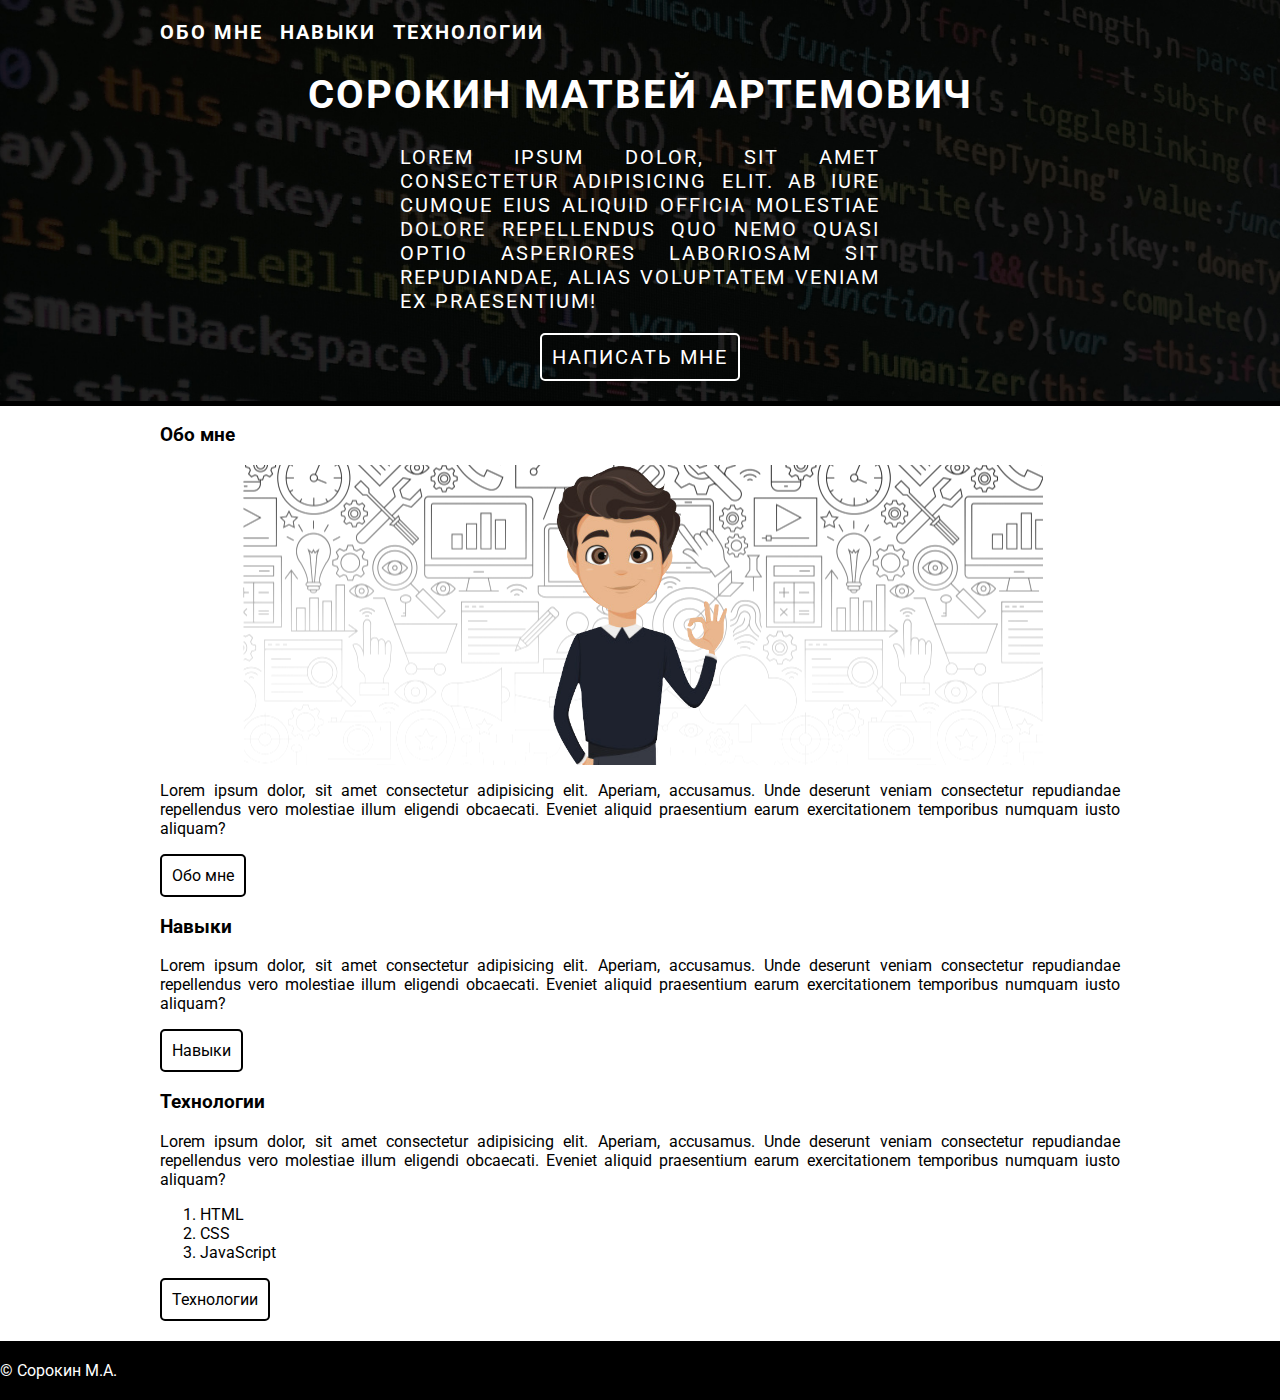
==== index.html @ dc4072ab "lab1" ====
<!DOCTYPE html>
<html lang="ru">
  <head>
    <meta charset="utf-8" />
    <link rel="preconnect" href="https://fonts.googleapis.com" />
    <link rel="preconnect" href="https://fonts.gstatic.com" crossorigin />
    <link rel="preconnect" href="https://fonts.googleapis.com" />
    <link rel="preconnect" href="https://fonts.gstatic.com" crossorigin />
    <link
      href="https://fonts.googleapis.com/css2?family=League+Spartan:wght@400;700&family=Roboto:wght@400;700&display=swap"
      rel="stylesheet"
    />
    <title>Веб-разработчик</title>
    <link rel="stylesheet" href="style.css" />
  </head>

  <!--при разметке полей учитывать, что есть еще внешние (margin) и внутренние отступы-->
  <body>
    <header class="header">
      <!--div - универсальный кирпичик, в нем может быть все, что угодно-->
      <div class="container">
        <nav class="main-menu">
          <ul>
            <li><a href="#about">Обо мне</a></li>
            <!--якорные ссылки-->
            <li><a href="#skills">Навыки</a></li>
            <li><a href="#tech">Технологии</a></li>
          </ul>
        </nav>
        <div class="text-center">
          <h1 class="text-upper">Сорокин Матвей Артемович</h1>
          <p class="w-50 mx-auto">
            Lorem ipsum dolor, sit amet consectetur adipisicing elit. Ab iure
            cumque eius aliquid officia molestiae dolore repellendus quo nemo
            quasi optio asperiores laboriosam sit repudiandae, alias voluptatem
            veniam ex praesentium!
          </p>
          <a class="btn btn-white" href="mailto:sorokinmatvej688@gmail.com"
            >Написать мне</a
          >
        </div>
      </div>
    </header>

    <main>
      <!--все, что тут в стилях (main style = " "), имеет наивысший приоритет-->

      <div class="container">
        <section id="about">
          <!--добавляем идентификатор, чтобы в меню добавить ссылочки-->
          <h3>Обо мне</h3>
          <figure class="avatar">
            <img src="images/person.png" alt="Person" />
          </figure>
          <p>
            Lorem ipsum dolor, sit amet consectetur adipisicing elit. Aperiam,
            accusamus. Unde deserunt veniam consectetur repudiandae repellendus
            vero molestiae illum eligendi obcaecati. Eveniet aliquid praesentium
            earum exercitationem temporibus numquam iusto aliquam?
          </p>
          <a class="btn" href="about.html">Обо мне</a>
        </section>

        <section id="skills">
          <h3>Навыки</h3>
          <p>
            Lorem ipsum dolor, sit amet consectetur adipisicing elit. Aperiam,
            accusamus. Unde deserunt veniam consectetur repudiandae repellendus
            vero molestiae illum eligendi obcaecati. Eveniet aliquid praesentium
            earum exercitationem temporibus numquam iusto aliquam?
          </p>
          <a class="btn" href="skills.html">Навыки</a>
        </section>

        <section id="tech">
          <h3>Технологии</h3>
          <p>
            Lorem ipsum dolor, sit amet consectetur adipisicing elit. Aperiam,
            accusamus. Unde deserunt veniam consectetur repudiandae repellendus
            vero molestiae illum eligendi obcaecati. Eveniet aliquid praesentium
            earum exercitationem temporibus numquam iusto aliquam?
          </p>
          <ol>
            <li>HTML</li>
            <li>CSS</li>
            <li>JavaScript</li>
          </ol>
          <!--чтобы сгенерить список быстро пишем ol>li*3 и нажимаем enter-->
          <!-- это div с 3 секциями внутри: div>section*3 -->
          <a class="btn" href="tech.html">Технологии</a>
        </section>
      </div>
    </main>

    <footer class="footer">
      <div>&copy; Сорокин М.А.</div>
    </footer>
  </body>
</html>
---- style.css ----
body {
  margin: 0; /* убираем внешний отступ (по бокам) */
  font-family: "Roboto", sans-serif;
  /*font-family: 'Tektur', cursive; system-ui, -apple-system, BlinkMacSystemFont, 'Segoe UI', Roboto, Oxygen, Ubuntu, Cantarell, 'Open Sans', 'Helvetica Neue', sans-serif;*/
}

ul {
  padding: 0; /* убираем отступ слева от списка */
  margin: 0; /* убираем область отпуста сверху, которая образуется из-за списка */
  list-style: none; /* убираем точки */
}

.header li {
  /* добавили header, чтобы ol в body выравнивался не в одну линию, как меню*/
  display: inline; /* выравниванием меню с одну строку */
  margin-right: 10px; /* отступы между пунктами меню */
}

li:last-child {
  /* псевдокласс, last child применяется к ul, т.к. li вложен в ul*/
  margin-right: 0;
}

.header {
  /* обращение не к header, а к классу header */
  /*font-family: 'Tektur', cursive; system-ui, -apple-system, BlinkMacSystemFont, 'Segoe UI', Roboto, Oxygen, Ubuntu, Cantarell, 'Open Sans', 'Helvetica Neue', sans-serif;*/
  color: white;
  background-color: #202020;
  padding: 20px 0; /* составное свойство, чтобы не прописывать для 4 сторон отдельно */
  letter-spacing: 2px; /* добавление пробелов между буквами */
  text-transform: uppercase; /* преобразование текста в верхний регистр */
  border-bottom: 5px solid black; /* добавление нижней границы */
  box-shadow: 0px 0px 10px #ff4500(0, 0, 0, 0.5); /* добавление тени */
  /* font-size: 1em;  размер шрифта относительно родителя, 20 px - обычно стандартно,
  1em - как у родителя, если у всех будет 0.5em, то это бесконечное уменьшение у наследников*/
  font-size: 1.25rem;
  background-image: url(images/background.jpg);
  background-size: cover;
  background-repeat: no-repeat;
}

/* контекстный селектор: */
.main-menu a {
  /* применяем только к тегам а внутри меню, вложенность не имеет значения*/
  text-decoration: none; /* убираем подчеркивания */
  color: white; /* цвет ссылок */
  font-weight: bold; /* жирность начертания ссылок*/
}

p {
  text-align: justify;
}

.container {
  max-width: 75%; /* ограничиваем область nav*/
  margin: 0 auto; /* отступ сверху и снизу нам не нужен, слева и справа хотим 25% распределить автоматом*/
}

.footer {
  background-color: black;
  color: white;
  padding: 20px 0;
  margin-top: 20px;
}

.avatar {
  height: 300px;
  text-align: center;
  background-image: url(images/background1.png);
  background-repeat: no-repeat;
  background-position: center;
}

.avatar img {
  height: 100%;
}

.btn {
  text-decoration: none;
  color: black;
  border: 2px solid black;
  padding: 10px;
  border-radius: 5px;
  display: inline-block;
  transition: color 1s, border-color 1s;
}

.btn-white {
  color: white;
  border-color: white;
}

.btn:hover {
  color: blue;
  border-color: blue;
  background-color: aqua;
}

table,
th,
td {
  border: 1px solid black;
  color: #202020;
}

.text-center {
  text-align: center;
}

table {
  border-collapse: collapse;
}

th,
td {
  padding: 5px;
  text-align: center;
}

.w-50 {
  width: 50%;
}

.mx-auto {
  margin-right: auto;
  margin-left: auto;
}

.text-upper {
  text-transform: uppercase;
}
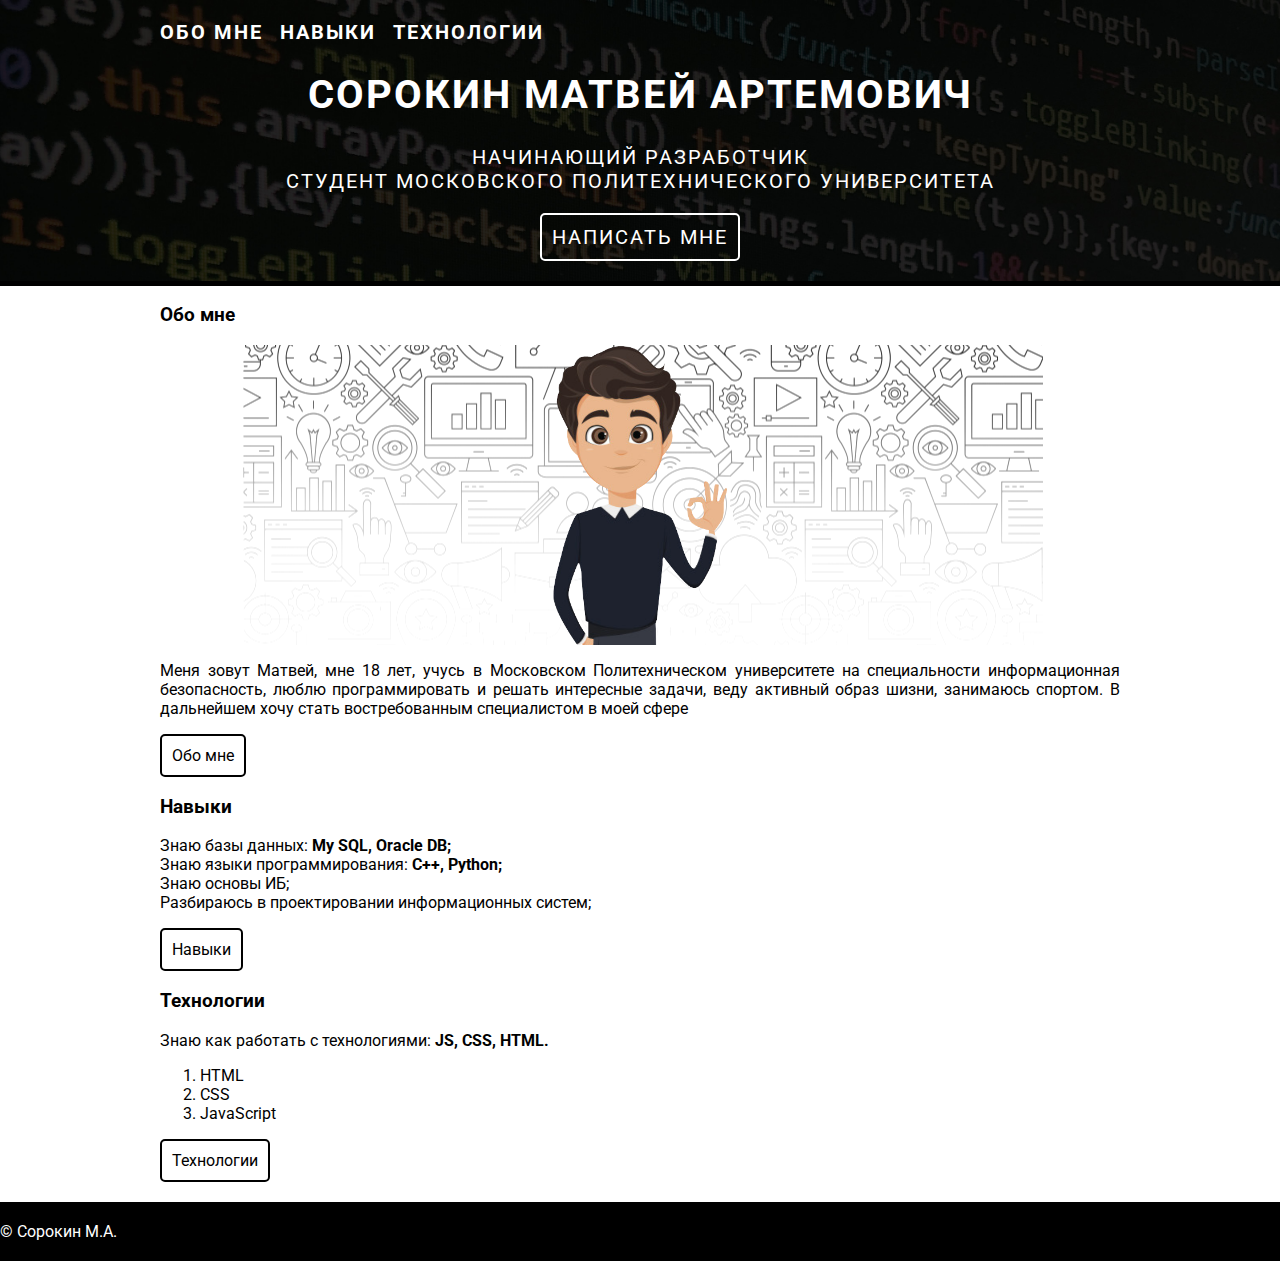
==== commit a9340b3b: "Переделанные" ====
--- a/index.html
+++ b/index.html
@@ -29,11 +29,9 @@
         </nav>
         <div class="text-center">
           <h1 class="text-upper">Сорокин Матвей Артемович</h1>
-          <p class="w-50 mx-auto">
-            Lorem ipsum dolor, sit amet consectetur adipisicing elit. Ab iure
-            cumque eius aliquid officia molestiae dolore repellendus quo nemo
-            quasi optio asperiores laboriosam sit repudiandae, alias voluptatem
-            veniam ex praesentium!
+            <p class="w-50"></p>
+            Начинающий разработчик <br> студент Московского Политехнического
+            Университета
           </p>
           <a class="btn btn-white" href="mailto:sorokinmatvej688@gmail.com"
             >Написать мне</a
@@ -53,10 +51,7 @@
             <img src="images/person.png" alt="Person" />
           </figure>
           <p>
-            Lorem ipsum dolor, sit amet consectetur adipisicing elit. Aperiam,
-            accusamus. Unde deserunt veniam consectetur repudiandae repellendus
-            vero molestiae illum eligendi obcaecati. Eveniet aliquid praesentium
-            earum exercitationem temporibus numquam iusto aliquam?
+            Меня зовут Матвей, мне 18 лет, учусь в Московском Политехническом университете на специальности информационная безопасность, люблю программировать и решать интересные задачи, веду активный образ шизни, занимаюсь спортом. В дальнейшем хочу стать востребованным специалистом в моей сфере 
           </p>
           <a class="btn" href="about.html">Обо мне</a>
         </section>
@@ -64,10 +59,10 @@
         <section id="skills">
           <h3>Навыки</h3>
           <p>
-            Lorem ipsum dolor, sit amet consectetur adipisicing elit. Aperiam,
-            accusamus. Unde deserunt veniam consectetur repudiandae repellendus
-            vero molestiae illum eligendi obcaecati. Eveniet aliquid praesentium
-            earum exercitationem temporibus numquam iusto aliquam?
+            Знаю базы данных: <b>My SQL, Oracle DB;</b> <br>
+            Знаю языки программирования: <b>C++, Python;</b> <br>
+            Знаю основы ИБ; <br>
+            Разбираюсь в проектировании информационных систем;
           </p>
           <a class="btn" href="skills.html">Навыки</a>
         </section>
@@ -75,10 +70,7 @@
         <section id="tech">
           <h3>Технологии</h3>
           <p>
-            Lorem ipsum dolor, sit amet consectetur adipisicing elit. Aperiam,
-            accusamus. Unde deserunt veniam consectetur repudiandae repellendus
-            vero molestiae illum eligendi obcaecati. Eveniet aliquid praesentium
-            earum exercitationem temporibus numquam iusto aliquam?
+            Знаю как работать с технологиями: <b>JS, CSS, HTML.</b>
           </p>
           <ol>
             <li>HTML</li>
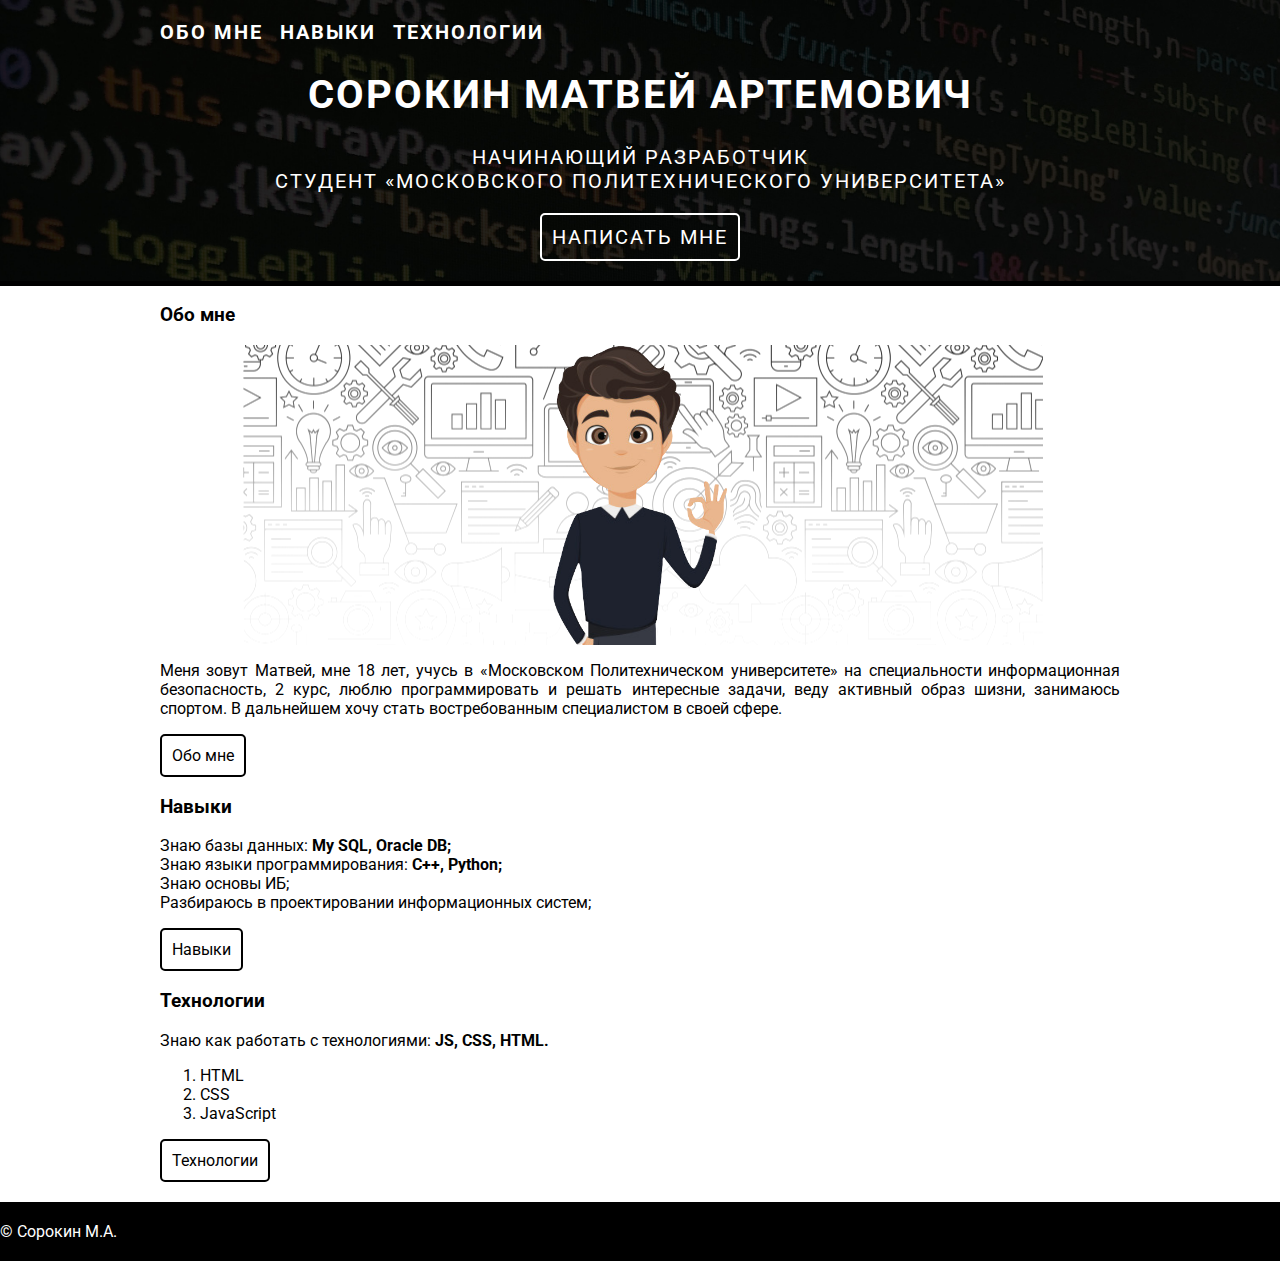
==== commit 078746ef: "переделанное" ====
--- a/index.html
+++ b/index.html
@@ -29,9 +29,9 @@
         </nav>
         <div class="text-center">
           <h1 class="text-upper">Сорокин Матвей Артемович</h1>
-            <p class="w-50"></p>
-            Начинающий разработчик <br> студент Московского Политехнического
-            Университета
+          <p class="w-50 mx-auto">
+            Начинающий разработчик <br />
+            Студент «Московского Политехнического Университета»
           </p>
           <a class="btn btn-white" href="mailto:sorokinmatvej688@gmail.com"
             >Написать мне</a
@@ -51,7 +51,11 @@
             <img src="images/person.png" alt="Person" />
           </figure>
           <p>
-            Меня зовут Матвей, мне 18 лет, учусь в Московском Политехническом университете на специальности информационная безопасность, люблю программировать и решать интересные задачи, веду активный образ шизни, занимаюсь спортом. В дальнейшем хочу стать востребованным специалистом в моей сфере 
+            Меня зовут Матвей, мне 18 лет, учусь в «Московском Политехническом
+            университете» на специальности информационная безопасность, 2 курс,
+            люблю программировать и решать интересные задачи, веду активный
+            образ шизни, занимаюсь спортом. В дальнейшем хочу стать
+            востребованным специалистом в своей сфере.
           </p>
           <a class="btn" href="about.html">Обо мне</a>
         </section>
@@ -59,9 +63,9 @@
         <section id="skills">
           <h3>Навыки</h3>
           <p>
-            Знаю базы данных: <b>My SQL, Oracle DB;</b> <br>
-            Знаю языки программирования: <b>C++, Python;</b> <br>
-            Знаю основы ИБ; <br>
+            Знаю базы данных: <b>My SQL, Oracle DB;</b> <br />
+            Знаю языки программирования: <b>C++, Python;</b> <br />
+            Знаю основы ИБ; <br />
             Разбираюсь в проектировании информационных систем;
           </p>
           <a class="btn" href="skills.html">Навыки</a>
@@ -69,9 +73,7 @@
 
         <section id="tech">
           <h3>Технологии</h3>
-          <p>
-            Знаю как работать с технологиями: <b>JS, CSS, HTML.</b>
-          </p>
+          <p>Знаю как работать с технологиями: <b>JS, CSS, HTML.</b></p>
           <ol>
             <li>HTML</li>
             <li>CSS</li>
--- a/style.css
+++ b/style.css
@@ -118,7 +118,8 @@
 }
 
 .w-50 {
-  width: 50%;
+  width: 100%;
+  text-align: center;
 }
 
 .mx-auto {
